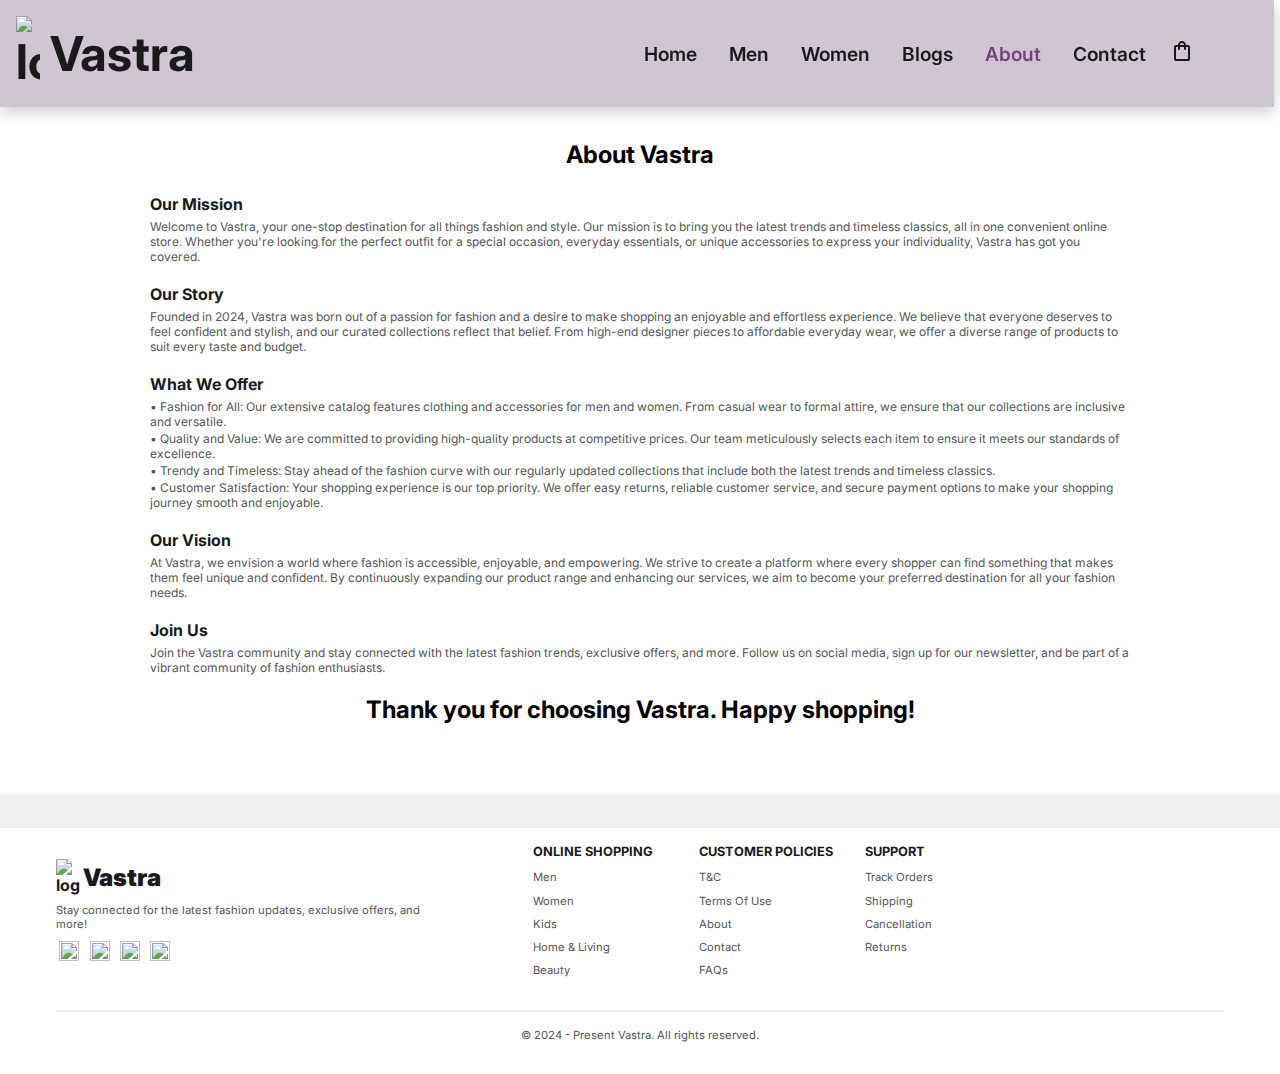
==== about.html @ 525816d7 "Add files via upload" ====
<!DOCTYPE html>
<html lang="en">
<head>
    <meta charset="UTF-8">
    <meta name="viewport" content="width=device-width, initial-scale=1.0">
    <title>About Vastra</title>
    <link rel="shortcut icon" href="./img/logo/favicon.ico">
    <link rel="stylesheet" href="style.css">
    <link rel="stylesheet"
        href="https://fonts.googleapis.com/css2?family=Material+Symbols+Outlined:opsz,wght,FILL,GRAD@24,400,0,0" />
    <link rel="stylesheet" href="https://pro.fontawesome.com/releases/v5.10.0/css/all.css" />
</head>

<body>
    <header class="header">
        <a href="#logo" class="logo">
            <img src="./img/logo/vastra.png" alt="logoImage" class="logo-vastra">
            <span class="logo-text">Vastra</span>
        </a>

        <div class="navbar">
            <nav class="nav" id="nav">
                <span id="close" class="material-symbols-outlined text-3xl close">close</span>
                <a href="index.html" class="nav-link">Home</a>
                <a href="men.html" class="nav-link">Men</a>
                <a href="women.html" class="nav-link">Women</a>
                <a href="blog.html" class="nav-link">Blogs</a>
                <a href="about.html" class="nav-link active">About</a>
                <a href="contact.html" class="nav-link">Contact</a>
            </nav>

            <div class="nav-icons">
                <a href="cart.html" class="nav-link">
                    <span class="material-symbols-outlined text-3xl">shopping_bag</span></a>
                <span id="bar" class="material-symbols-outlined text-3xl hamburger">reorder</span>
            </div>
        </div>
    </header>

    <main>
        <section class="page-header-about page-header">
            <p class="about-title">About Vastra</p>            

            <p class="about-heading">Our Mission</p>
            <p class="about-desc">Welcome to Vastra, your one-stop destination for all things fashion and style. Our mission is to bring
                you the latest trends and timeless classics, all in one convenient online store. Whether you're looking
                for the perfect outfit for a special occasion, everyday essentials, or unique accessories to express
                your individuality, Vastra has got you covered.</p>

            <p class="about-heading">Our Story</p>
            <p class="about-desc">Founded in 2024, Vastra was born out of a passion for fashion and a desire to make shopping an
                enjoyable and effortless experience. We believe that everyone deserves to feel confident and stylish,
                and our curated collections reflect that belief. From high-end designer pieces to affordable everyday
                wear, we offer a diverse range of products to suit every taste and budget.</p>

            <p class="about-heading">What We Offer</p>
            <ul class="about-desc">
                <li>• Fashion for All: Our extensive catalog features clothing and accessories for men and women. From casual wear to formal attire, we ensure that our collections are inclusive and versatile.</li>
                <li>• Quality and Value: We are committed to providing high-quality products at competitive prices. Our team
                meticulously selects each item to ensure it meets our standards of excellence.</li>
                <li>• Trendy and Timeless: Stay ahead of the fashion curve with our regularly updated collections that include
                both the latest trends and timeless classics.</li>
                <li>• Customer Satisfaction: Your shopping experience is our top priority. We offer easy returns, reliable
                customer service, and secure payment options to make your shopping journey smooth and enjoyable.</li>
            </ul>
                
            <p class="about-heading">Our Vision</p>
            <p class="about-desc">At Vastra, we envision a world where fashion is accessible, enjoyable, and empowering. We strive to
                create a platform where every shopper can find something that makes them feel unique and confident. By
                continuously expanding our product range and enhancing our services, we aim to become your preferred
                destination for all your fashion needs.</p>

            <p class="about-heading">Join Us</p>
            <p class="about-desc">Join the Vastra community and stay connected with the latest fashion trends, exclusive offers, and more.
                Follow us on social media, sign up for our newsletter, and be part of a vibrant community of fashion
                enthusiasts.</p>

            <p class="about-title">Thank you for choosing Vastra. Happy shopping!</p>             
        </section>
    </main>

    <div class="partition"></div>

    <div class="footer">
        <div class="footer-content">
            <div class="footer-left">
                <div class="company-logo-icon">
                    <a href="#" class="logo-link">
                        <img src="./img/logo/vastra.png" alt="logoImage" class="logo-vastra">
                        <h2>Vastra</h2>
                    </a>
                </div>
                <p class="filler-text">Stay connected for the latest fashion updates, exclusive offers, and more!</p>

                <div class="socials">
                    <a href="#" class="social-link">
                        <img src="./img/logo/google.png" alt="" class="social-icon">
                    </a>

                    <a href="#" class="social-link">
                        <img src="./img/logo/twitter.png" alt="" class="social-icon">
                    </a>

                    <a href="#" class="social-link">
                        <img src="./img/logo/linkedin.png" alt="" class="social-icon">
                    </a>

                    <a href="#" class="social-link">
                        <img src="./img/logo/github.png" alt="" class="social-icon">
                    </a>
                </div>
            </div>

            <div class="footer-right">
                <div class="footer-grid-column">
                    <div class="footer-grid-heading">ONLINE SHOPPING</div>
                    <ul class="footer-links-list">
                        <li><a href="men.html" class="footer-link">Men</a></li>
                        <li><a href="women.html" class="footer-link">Women</a></li>
                        <li><a href="#overview" class="footer-link">Kids</a></li>
                        <li><a href="#overview" class="footer-link">Home & Living</a></li>
                        <li><a href="#overview" class="footer-link">Beauty</a></li>
                    </ul>
                </div>

                <div class="footer-grid-column">
                    <div class="footer-grid-heading">CUSTOMER POLICIES</div>
                    <ul class="footer-links-list">
                        <li><a href="#overview" class="footer-link">T&C</a></li>
                        <li><a href="#overview" class="footer-link">Terms Of Use</a></li>
                        <li><a href="about.html" class="footer-link">About</a></li>
                        <li><a href="contact.html" class="footer-link">Contact</a></li>
                        <li><a href="#overview" class="footer-link">FAQs</a></li>
                    </ul>
                </div>

                <div class="footer-grid-column">
                    <div class="footer-grid-heading">SUPPORT</div>
                    <ul class="footer-links-list">
                        <li><a href="#overview" class="footer-link">Track Orders</a></li>
                        <li><a href="#overview" class="footer-link">Shipping</a></li>
                        <li><a href="#overview" class="footer-link">Cancellation</a></li>
                        <li><a href="#overview" class="footer-link">Returns</a></li>
                    </ul>
                </div>
            </div>
        </div>

        <div class="footer-copyright">
            &#169 2024 - Present Vastra. All rights reserved.
        </div>
    </div>

    <script src="script.js"></script>

</body>

</html>
---- style.css ----
@import url('https://fonts.googleapis.com/css2?family=Inter:wght@100;200;400;500;600;700&display=swap');
@import url('https://fonts.googleapis.com/css2?family=Italianno&family=Kanit:wght@200&family=Merriweather:ital,wght@1,300&family=Oxygen:wght@300&display=swap');
@import url('https://fonts.googleapis.com/css2?family=Italianno&family=Kalam&family=Kanit:wght@200&family=Merriweather:ital,wght@1,300&family=Oxygen:wght@300&display=swap');
@import url('https://fonts.googleapis.com/css2?family=Italianno&family=Kalam&family=Kanit:wght@200&family=Merriweather:ital,wght@1,300&family=Oxygen:wght@300&family=Satisfy&display=swap');


:root {
    --primary-color: #6366F1;
    --accent-color: #3f83f8;
    --text-color: #1a1a1a;
    --link-color: #2563eb;
    --background-color: #ffffff;
    --light-gray: #f0f0f0;
    --gray: #808080;
    --dark-gray: #555;
    --sea-green: hsl(54, 67%, 78%);
    --navbar: #d0c5d3;
}

* {
    margin: 0;
    padding: 0;
    font-family: 'Inter', sans-serif;
    text-decoration: none;
}
body{
    height: 100vh;
    text-align: center;
    background-color: var(--background-color);
}

.header{
    background-color: var(--navbar);
    display: flex;
    justify-content: space-between;
    align-items: center;
    box-shadow: 0 5px 15px rgba(0, 0, 0, 0.2);
    top: 0;
    left: 0;
    padding: 1rem 5rem 1rem 1rem;
    position: fixed;
    z-index: 999;
    width: 92vw;
}

.logo{
    display: flex;
    align-items: center;
    font-size: 3rem;
    font-weight: bold;
    color: var(--text-color);
    text-decoration: none;
    gap: 0.625rem;
}
.logo-vastra{
    width: 6%;
}

.nav{
    display: none;
    gap: 1.5rem;
    position: relative;
}
@media screen and (min-width: 768px){
    .nav{
        display: flex;
        gap: 2rem;
    }
}

.nav-link{
    color: var(--text-color);
    font-size: 1.2rem;
    font-weight: 600;
    transform: color 0.1s;
    transition: 0.3s ease;
}
.nav-link:hover,
.nav .active{
    color: rgba(85, 11, 92, 0.712);
}

.nav-icons{
    display: flex;
    gap: 1rem;
}

.navbar{
    display:flex;
    align-items: center;
    gap: 1.5rem;
}

.hero{
    background-image: url("./img/misc/cover1.jpg");
    height: 90vh;
    background-size: 100% 100%;
    background-position: top 15% right 10;
    padding: 50px;
    display: flex;
    flex-direction: column;
    align-items: flex-start;
    justify-content: center;
    background-repeat: no-repeat;
    margin-top: 90px;
}

.hero h1,h2,h4,h5{
    margin: 5px 0;
    font-weight: bolder;
}
.hero img{
    width: 30%;
}
.hero button{
    font-size: 1rem;
    font-weight: bold;
    padding: 15px;
    border: none;
    background-color: rgba(85, 11, 92, 0.712);
    border-radius: 10%;
    color: aliceblue;
}

#logos{
    height: 120px!important;
}
#brand{
    margin-top: 30px;
    margin-bottom: 30px;
    display: flex;
}

.home-p1{
    margin: 25px;
}

.home-p1 .heading{
    font-size: 2rem;
    font-weight: bold;
}

.home-p1 .featured-card{
    width: 20%;
    padding: 20px;
    margin: 20px 0;
    border: 1px solid var(--light-gray);    
    border-radius: 25px;
    cursor: pointer;
    box-shadow: 20px 20px 20px rgba(0, 0, 0, 0.02);
    transition: 0.2s ease;
}
.home-p1 .featured-card:hover{
    box-shadow: 20px 20px 20px rgba(0, 0, 0, 0.06);
}

.home-p1 .featured-card .details{
    text-align: start;
    padding: 5px 10px;
}

.home-p1 .featured-card img{
    width: 100%;
    border-radius: 15px;
    background-color: transparent;
}
.home-p1 .featured-card p{
    color: var(--dark-gray);
    font-size: small;
    margin: 2px;
}

.home-p1 .rating{
    display: flex;
    align-items: center;
}
.home-p1 .rating img{
    width: 10%;
    height: auto;
}

.home-p1 .featured{
    display: flex;
    align-items: center;
    justify-content: space-evenly;
    flex-wrap: wrap;
}

.banner img{
    width: 100%;
}

.partition{
    height: 2px;
    padding: 1rem;
    background-color: var(--light-gray);
}

.footer{
    background-color: var(--background-color);
    padding: 1rem;
    margin: 0 40px;
    display: flex;
    flex-direction: column;
    gap: 2rem;
}
.footer-content{
    height: 100%;
    width: 100%;
    display: flex;
    flex-direction: row;
    align-items: center;
    gap: 5rem;
}
.footer-left{
    width: 34%;
    display: flex;
    flex-direction: column;
    gap: 0.4rem;
    text-align: start;
}
.logo-link{
    font-size: 1rem;
    font-weight: bold;
    color: var(--text-color);
    display: flex;
    align-items: center;
    gap: 0.2rem;
}
.logo-icon{
    height: 15px;
    width: 15px;
    border-radius: 50%;
}
.filler-text{
    font-size: 0.7rem;
    color: var(--dark-gray);
    margin: 0;
}
.social-icon{
    height: 20px;
    width: 20px;
    margin: 0.2rem;
}
.footer-right{
    display: grid;
    grid-template-columns: repeat(3, 1fr);
    column-gap: 2rem;
    row-gap: 2rem;
}
.footer-grid-column{
    display: flex;
    flex-direction: column;
    gap: 0.4rem;
    text-align: left;
}
.footer-grid-heading{
    font-size: 0.8rem;
    font-weight: bold;
    color: var(--text-color);
}
ul{
    list-style-type: none;
}
.footer-links-list{
    display: flex;
    flex-direction: column;
    gap: 0.2rem;
}
.footer-link{
    color: var(--dark-gray);
    font-size: 0.7rem;
}
.footer-copyright{
    color: var(--dark-gray);
    font-size: 0.7rem;
    padding: 1rem;
    border-top: 2px solid var(--light-gray);
}

/* men.html */
.page-header-men{
    color: whitesmoke;
    background-image: url(img/men/men-cover.jpg);
    background-size: cover;
    padding: 50px;
    display: flex;
    flex-direction: column;
    align-items: center;
    justify-content: center;
    background-repeat: no-repeat;
    margin-top: 90px;
    background-position-x: 60%;
}

.page-header{
    margin-top: 90px;
}

#pagination{
    display: flex;
    align-items: center;
    justify-content: center;
    gap: 10px;
}
#pagination .pageNo{
    color: whitesmoke;
    text-decoration: none;
    background-color: rgba(85, 11, 92, 0.712);
    padding: 10px 15px;
    border-radius: 5px;
    font-weight: 600;
}
#pagination a .arrow_right{
    color: whitesmoke;
    text-decoration: none;
    background-color: rgba(85, 11, 92, 0.712);
    padding: 8px 8px;
    border-radius: 5px;
    font-weight: 600;
}

/* women.html */
.page-header-women{
    color: whitesmoke;
    background-image: url(img/women/women-cover.jpg);
    background-size: cover;
    padding: 50px;
    display: flex;
    flex-direction: column;
    align-items: center;
    justify-content: center;
    background-repeat: no-repeat;
    margin-top: 90px;
}

/* menProduct.html */
.productDetail{
    display: flex;
    margin-top: 90px;
    text-align: left;
    padding: 50px;
}

.productDetail .productImg{
    width: 40%;
}

.groupImg{
    display: flex;
    align-items: center;
    justify-content: space-between;
}
.small-Img{
    flex-basis: 24%;
    cursor: pointer;
}

.productDetail .productDesc{
    width: 60%;
    padding: 10px;
    padding-left: 50px;
    display: flex;
    flex-direction: column;
    gap: 5px;
}

.productDetail .productDesc select,input,button{
    width: fit-content;
    margin: 5px 0;
    padding: 7px 15px;
}
.productDetail .productDesc input{
    width: 50px;
    text-align: center;
}
.productDetail .productDesc button{
    background: rgba(85, 11, 92, 0.712);
    color: whitesmoke;
    font-weight: bold;
    border: none;
    padding: 9px 20px;
    border-radius: 2px;
}
.productDetail .productDesc span{
    text-align: justify;
}
.productDetail .productDesc li{
    margin-bottom: 2px;
}

.nav-icons .hamburger{
    display: none;
}
.nav .close{
    display: none;
}

/* blog.html */
.page-header-blog{
    color: whitesmoke;
    background-image: url(img/blog/blog-cover.png);
    background-size: cover;
    padding: 50px;
    display: flex;
    flex-direction: column;
    align-items: center;
    justify-content: center;
    background-repeat: no-repeat;
    margin-top: 90px;
}
.card-container{
    display: grid;
    gap: 1.5 rem;
    grid-template-columns: repeat(auto-fit, minmax(300px, 350px));
    justify-content: center;    
    padding-top: 50px;
}
@media(min-width: 678px) {
    .card-container{
        grid-template-columns: repeat(2, 1fr);
        padding: 50px;
    }
}
@media(min-width: 1080px) {
    .card-container{
        grid-template-columns: repeat(3, 1fr);
    }
}

.card{
    display: flex;
    flex-direction: column;
    border: 1px solid rgb(63, 61, 61);
    border-radius: 8px;
    overflow: hidden;
    margin: 10px;
}
.card_image{
    position: relative; 
    height: 12rem;    
    padding: 1rem;
    overflow: hidden;
}
.card_img{
    object-position: center;
    width: 100%;    
    height: 100%;
    border-radius: 5px;
}
.card_title_container{
    display: flex;
    flex-direction: column;
    gap: 0.4rem;
    padding: 0 1rem;
    text-align: left;
}
.card_title{
    font-size: 1rem;
    font-weight: 600;
    line-height: 1.5rem;
    margin: 0;
    color: rgb(19, 18, 18);
}
.card_desc{
    color: rgb(87, 84, 84);
    font-size: 1rem;
    margin: 0;
}
.card_footer{
    display: flex;
    justify-content: space-between;
    align-items: flex-end;
    padding: 1rem;
}
.author{
    display: flex;
    flex-direction: row;
    align-items: center;
    gap: 1rem;
}
.author_avatar{
    height: 2.5rem;
    width: 2.5rem;
    overflow: hidden;
    border: 1px solid rgb(190, 186, 186);
    border-radius: 50%;
    background-color: rgb(236, 231, 231);
}
.author_info{
    display: flex;
    flex-direction: column;  
    text-align: left;
}
.author_name{
    font-size: 0.8rem;
    color: blue;
}
.author_date{
    font-size: 0.6rem;
    color: rgb(58, 55, 55);
}

.card_tag{
    font-size: 0.7rem;
    border: 1px solid rgb(77, 71, 71);
    border-radius: 4px;
    line-height: 1.3rem;
    padding: 0.25rem 0.5rem;
    color: gray;
}

/* about.html */
.page-header-about{
    padding: 50px 150px;
    text-align: left;
}
.page-header-about .about-title{
    text-align: center;
    padding-bottom: 20px;
    font-size: 1.5rem;
    font-weight: bold;
}
.page-header-about .about-heading{
    margin: 5px 0;
    font-weight: bold;
    color: var(--text-color);
}
.page-header-about .about-desc{
    margin-bottom: 20px;
    font-size: 0.75rem;
    color: var(--dark-gray);
    font-weight: normal;
}
.page-header-about li{
    margin: 2px 0;
}

/* contact.html */
.page-header-contact{
    padding: 50px 150px;
    text-align: left;
}
.page-header-contact .contact-title{
    text-align: center;
    padding-bottom: 20px;
    font-size: 2rem;
    font-weight: bold;
}
.page-header-contact .contact-heading{
    margin: 10px 0;
    font-size: 1.3rem;
    font-weight: bold;
    color: var(--text-color);
}
.page-header-contact .contact-desc{
    margin-bottom: 30px;
    color: var(--dark-gray);
    font-weight: normal;
}
.page-header-contact .contact-visit{
    font-weight: bold;
}
.page-header-contact .contact-thanks{
    text-align: center;
    padding-bottom: 20px;
    font-size: 1.3rem;
    font-weight: bold;
}

/* cart.html */
#cart{
    padding: 50px;
}
#cart table{
    width: 100%;
    border-collapse: collapse;
    table-layout: fixed;
    white-space: nowrap;
}
#cart table img{
    width: 70px;
}
#cart table td:nth-child(1){
    width: 10%;
    text-align: center;
}
#cart table td:nth-child(2){
    width: 15%;
    text-align: center;
}
#cart table td:nth-child(3){
    width: 25%;
    text-align: center;
}
#cart table td:nth-child(4),
#cart table td:nth-child(5),
#cart table td:nth-child(6){
    width: 15%;
    text-align: center;
}
#cart table td:nth-child(5) input{
    width: 40px;
    padding: 10px; 
    text-align: center;
}
#cart table thead{
    border: 1px solid var(--light-gray);
    border-left: none;
    border-right: none;
    height: 30px;
}
#cart table thead td{
    font-weight: 600;
    text-transform: uppercase;
    font-size: 15px;
    padding: 20px 0;
}
#cart table tbody tr td{
    padding-top: 15px;
}
#cart table tbody td{
    font-size: 14px;
}
#cart a{
    text-decoration: none;
    color: black;
    cursor: pointer;    
}
#cart-add{
    display: flex;
    justify-content: space-between;
    gap: 20px;
    padding: 20px 50px;
}
#coupon{
    width: 50%;
    text-align: left;
}
#coupon h3{
    margin-bottom: 0.5rem;    
}
#coupon input{
    width: 60%;
    outline: none;
    border: 1px solid var(--light-gray);
    border-radius: 5px;
    padding: 10px 20px;
}
#coupon button, #subtotal button{
    background-color: rgba(85, 11, 92, 0.712);
    color: whitesmoke;
    border: none;
    border-radius: 5px;
    padding: 10px 20px;
}
#subtotal{
    width: 50%;
    border: 1px solid var(--light-gray);
    border-radius: 5px;
    padding: 10px 0;
}
#subtotal h3{
    margin: 10px;
}
#subtotal table{
    border-collapse: collapse;
    text-align: left;
    margin: 10px auto;
}
#subtotal table td{
    width: 50%;
    border: 1px solid var(--light-gray);
    padding: 10px;
    font-size: 14px;
}


@media screen and (max-width:980px){
    .footer-content{
        flex-direction: column;
        align-items: center;
        gap: 2rem;
    }
    .footer-left{
        width: 100%;
        text-align: center;
    }
    .footer-right{
        align-self: center;
        justify-content: space-evenly;
    }
    .logo-link{
        justify-content: center;
    }
    .productDetail .productDesc{
        padding: 10px;
        padding-left: 50px;
    }
    .page-header-about, .page-header-contact{
        padding: 30px 50px;
    }
}

@media screen and (max-width: 830px) {
    .nav{
        display: flex;
        flex-direction: column;
        align-items: flex-start;
        justify-content: flex-start;
        position: fixed;
        top: 0;
        right: -300px;
        height: 100vh;
        width: 200px;
        background-color: var(--light-gray);
        box-shadow: 0 40px 60px rgba(0, 0, 0, 0.1);
        padding: 20px 0 0 20px;
        transition: 0.3s ease;
        gap: 1rem;
    }
    .nav.active{
        right: 0px;
    }
    .nav-icons .hamburger{
        display: block;
        font-size: 26px;
    }
    .nav .close{
        display: block;
    }    
    .hero{
        padding: 20px;
    }
    .home-p1 .featured-card{
        width: 25%;
        margin: 10px auto;
    }        
    .productDetail{
        padding: 50px 20px;
    }
    .page-header-men, .page-header-women, .page-header-blog{
        padding: 40px;
    }
}

@media screen and (max-width: 650px){
    .footer-right{
        grid-template-columns: repeat(2, 1fr);
    }
    .footer-left{
        width: 100%;
        text-align: center;
    }        
    #cart-add{
        display: flex;
        flex-direction: column;
        align-items: center;
        gap: 20px;
        padding: 20px 50px;
    }
    #coupon, #subtotal{
        width: 100%;
    }
    #cart{
        overflow-x: auto;
    }
    #cart table td:nth-child(1){
        width: 100px;
        text-align: center;
    }
    #cart table td:nth-child(2){
        width: 150px;
        text-align: center;
    }
    #cart table td:nth-child(3){
        width: 250px;
        text-align: center;
    }
    #cart table td:nth-child(4){
        width: 150px;
        text-align: center;
    }
    #cart table td:nth-child(5){
        width: 150px;
        text-align: center;
    }
    #cart table td:nth-child(6){
        width: 150px;
        text-align: center;
    }
    .page-header-men, .page-header-women, .page-header-blog{
        padding: 30px;
    }
}

@media screen and (max-width: 560px){
    .home-p1 .featured-card{
        width: 35%;
    }
    .productDetail{
        display: flex;
        flex-direction: column;
        justify-content: center;
        padding: 20px 0;
    }
    .productDetail .productImg{
        width: 100%;
        margin-bottom: 0;
    }
    .productDetail .productDesc{
        width: 100%;
        display: flex;
        flex-direction: column;
        gap: 5px;
        padding: 10px 0;
    }
    .hero img{
        width: 50%;
    }
    .hero{
        padding: 10px;
    }
    .hero h1,h2,h4,p{
        margin: 2px 0;
    }
}

@media screen and (max-width: 400px){   
    .home-p1 .featured-card{
        width: 100%;
    }
    .hero img{
        width: 70%;
    }
    .hero, .page-header-men, .page-header-women, .page-header-blog{
        margin-top: 70px;
    }
    .page-header-men, .page-header-women, .page-header-blog{
        padding: 20px;
    }
    .logo{
        font-size: 2rem;
    }
    .nav-icons{
        gap: 0.4rem;
    }
    .footer-copyright{
        padding: 1rem 0;
    }
    .footer{
        margin: 0 20px;
    }
    .page-header-about, .page-header-contact{
        padding: 10px 30px;
    }
}
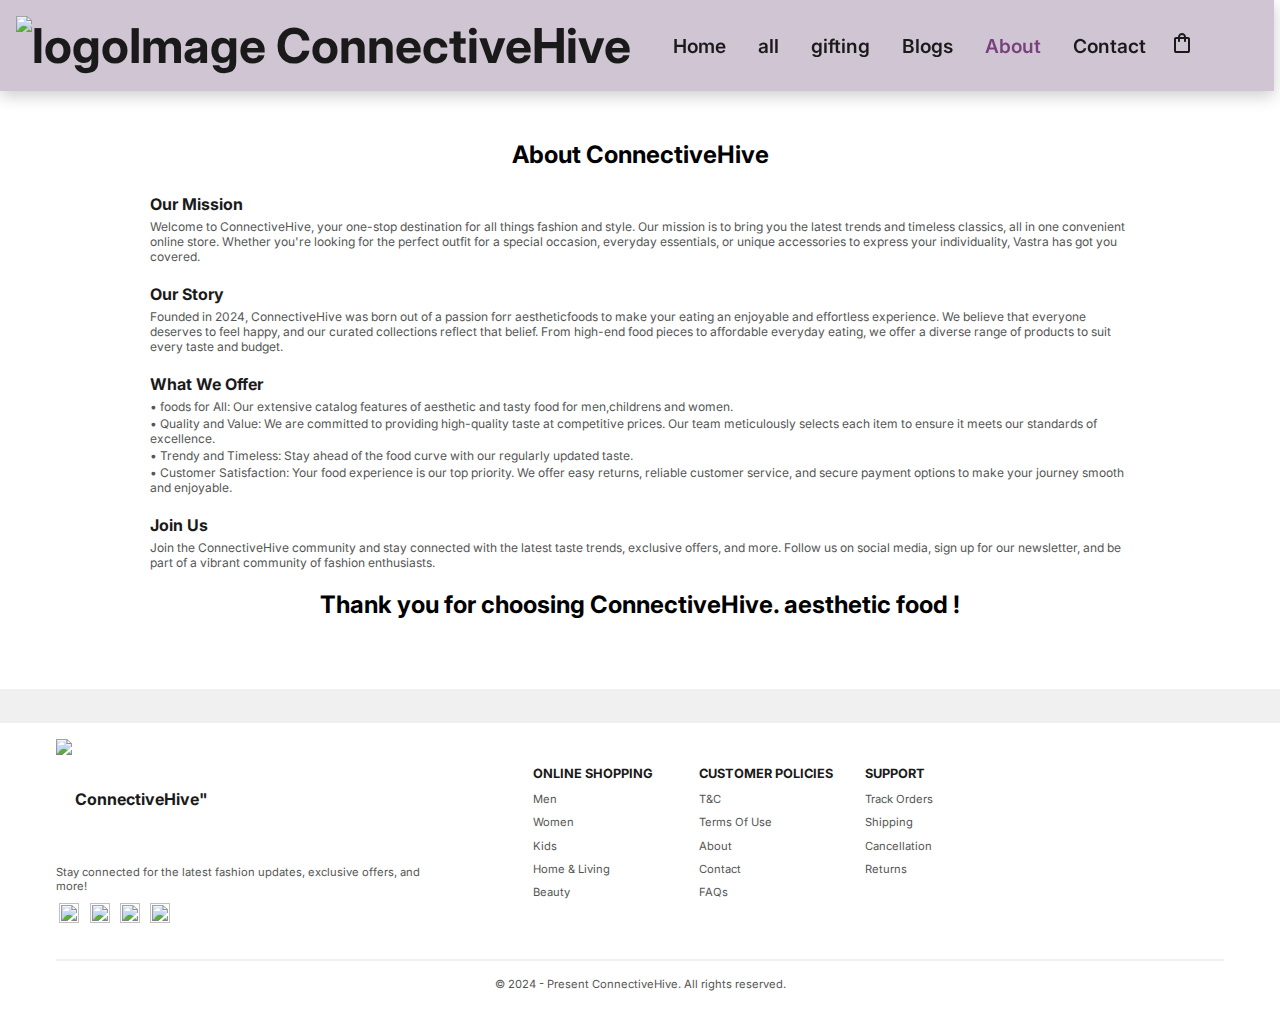
==== commit ef77b98f: "Add files via upload" ====
--- a/about.html
+++ b/about.html
@@ -3,7 +3,7 @@
 <head>
     <meta charset="UTF-8">
     <meta name="viewport" content="width=device-width, initial-scale=1.0">
-    <title>About Vastra</title>
+    <title>About ConnectiveHive</title>
     <link rel="shortcut icon" href="./img/logo/favicon.ico">
     <link rel="stylesheet" href="style.css">
     <link rel="stylesheet"
@@ -14,16 +14,16 @@
 <body>
     <header class="header">
         <a href="#logo" class="logo">
-            <img src="./img/logo/vastra.png" alt="logoImage" class="logo-vastra">
-            <span class="logo-text">Vastra</span>
+            <img src="" alt="logoImage" class="ConnectiveHive">
+            <span class="logo-text">ConnectiveHive</span>
         </a>
 
         <div class="navbar">
             <nav class="nav" id="nav">
                 <span id="close" class="material-symbols-outlined text-3xl close">close</span>
-                <a href="index.html" class="nav-link">Home</a>
-                <a href="men.html" class="nav-link">Men</a>
-                <a href="women.html" class="nav-link">Women</a>
+                <a href="home.html" class="nav-link">Home</a>
+                <a href="all.html" class="nav-link">all</a>
+                <a href="gifting.html" class="nav-link">gifting</a>
                 <a href="blog.html" class="nav-link">Blogs</a>
                 <a href="about.html" class="nav-link active">About</a>
                 <a href="contact.html" class="nav-link">Contact</a>
@@ -39,43 +39,38 @@
 
     <main>
         <section class="page-header-about page-header">
-            <p class="about-title">About Vastra</p>            
+            <p class="about-title">About ConnectiveHive</p>            
 
             <p class="about-heading">Our Mission</p>
-            <p class="about-desc">Welcome to Vastra, your one-stop destination for all things fashion and style. Our mission is to bring
+            <p class="about-desc">Welcome to ConnectiveHive, your one-stop destination for all things fashion and style. Our mission is to bring
                 you the latest trends and timeless classics, all in one convenient online store. Whether you're looking
                 for the perfect outfit for a special occasion, everyday essentials, or unique accessories to express
                 your individuality, Vastra has got you covered.</p>
 
             <p class="about-heading">Our Story</p>
-            <p class="about-desc">Founded in 2024, Vastra was born out of a passion for fashion and a desire to make shopping an
-                enjoyable and effortless experience. We believe that everyone deserves to feel confident and stylish,
-                and our curated collections reflect that belief. From high-end designer pieces to affordable everyday
-                wear, we offer a diverse range of products to suit every taste and budget.</p>
+            <p class="about-desc">Founded in 2024, ConnectiveHive was born out of a passion forr aestheticfoods to make your eating an
+                enjoyable and effortless experience. We believe that everyone deserves to feel happy,
+                and our curated collections reflect that belief. From high-end food pieces to affordable everyday
+                eating, we offer a diverse range of products to suit every taste and budget.</p>
 
             <p class="about-heading">What We Offer</p>
             <ul class="about-desc">
-                <li>• Fashion for All: Our extensive catalog features clothing and accessories for men and women. From casual wear to formal attire, we ensure that our collections are inclusive and versatile.</li>
-                <li>• Quality and Value: We are committed to providing high-quality products at competitive prices. Our team
+                <li>• foods for All: Our extensive catalog features of aesthetic and tasty food for men,childrens and women. </li>
+                <li>• Quality and Value: We are committed to providing high-quality taste at competitive prices. Our team
                 meticulously selects each item to ensure it meets our standards of excellence.</li>
-                <li>• Trendy and Timeless: Stay ahead of the fashion curve with our regularly updated collections that include
-                both the latest trends and timeless classics.</li>
-                <li>• Customer Satisfaction: Your shopping experience is our top priority. We offer easy returns, reliable
-                customer service, and secure payment options to make your shopping journey smooth and enjoyable.</li>
+                <li>• Trendy and Timeless: Stay ahead of the food curve with our regularly updated taste.</li>
+                <li>• Customer Satisfaction: Your food experience is our top priority. We offer easy returns, reliable
+                customer service, and secure payment options to make your journey smooth and enjoyable.</li>
             </ul>
                 
-            <p class="about-heading">Our Vision</p>
-            <p class="about-desc">At Vastra, we envision a world where fashion is accessible, enjoyable, and empowering. We strive to
-                create a platform where every shopper can find something that makes them feel unique and confident. By
-                continuously expanding our product range and enhancing our services, we aim to become your preferred
-                destination for all your fashion needs.</p>
+
 
             <p class="about-heading">Join Us</p>
-            <p class="about-desc">Join the Vastra community and stay connected with the latest fashion trends, exclusive offers, and more.
+            <p class="about-desc">Join the ConnectiveHive community and stay connected with the latest taste trends, exclusive offers, and more.
                 Follow us on social media, sign up for our newsletter, and be part of a vibrant community of fashion
                 enthusiasts.</p>
 
-            <p class="about-title">Thank you for choosing Vastra. Happy shopping!</p>             
+            <p class="about-title">Thank you for choosing ConnectiveHive. aesthetic food !</p>             
         </section>
     </main>
 
@@ -86,8 +81,8 @@
             <div class="footer-left">
                 <div class="company-logo-icon">
                     <a href="#" class="logo-link">
-                        <img src="./img/logo/vastra.png" alt="logoImage" class="logo-vastra">
-                        <h2>Vastra</h2>
+                        <img src="https://th.bing.com/th/id/OIP.VbXnQ_scyen5aROdC2h59wHaHa?rs=1&pid=ImgDetMain"style="margin: right 2px;cm;width = 2; height =" id="logos" ><alt="logoImage" class="logo-ConnectiveHive">
+                            <span class="logo-text">ConnectiveHive</span>"
                     </a>
                 </div>
                 <p class="filler-text">Stay connected for the latest fashion updates, exclusive offers, and more!</p>
@@ -115,8 +110,8 @@
                 <div class="footer-grid-column">
                     <div class="footer-grid-heading">ONLINE SHOPPING</div>
                     <ul class="footer-links-list">
-                        <li><a href="men.html" class="footer-link">Men</a></li>
-                        <li><a href="women.html" class="footer-link">Women</a></li>
+                        <li><a href="all.html" class="footer-link">Men</a></li>
+                        <li><a href="gifting.html" class="footer-link">Women</a></li>
                         <li><a href="#overview" class="footer-link">Kids</a></li>
                         <li><a href="#overview" class="footer-link">Home & Living</a></li>
                         <li><a href="#overview" class="footer-link">Beauty</a></li>
@@ -147,7 +142,7 @@
         </div>
 
         <div class="footer-copyright">
-            &#169 2024 - Present Vastra. All rights reserved.
+            &#169 2024 - Present ConnectiveHive. All rights reserved.
         </div>
     </div>
 
